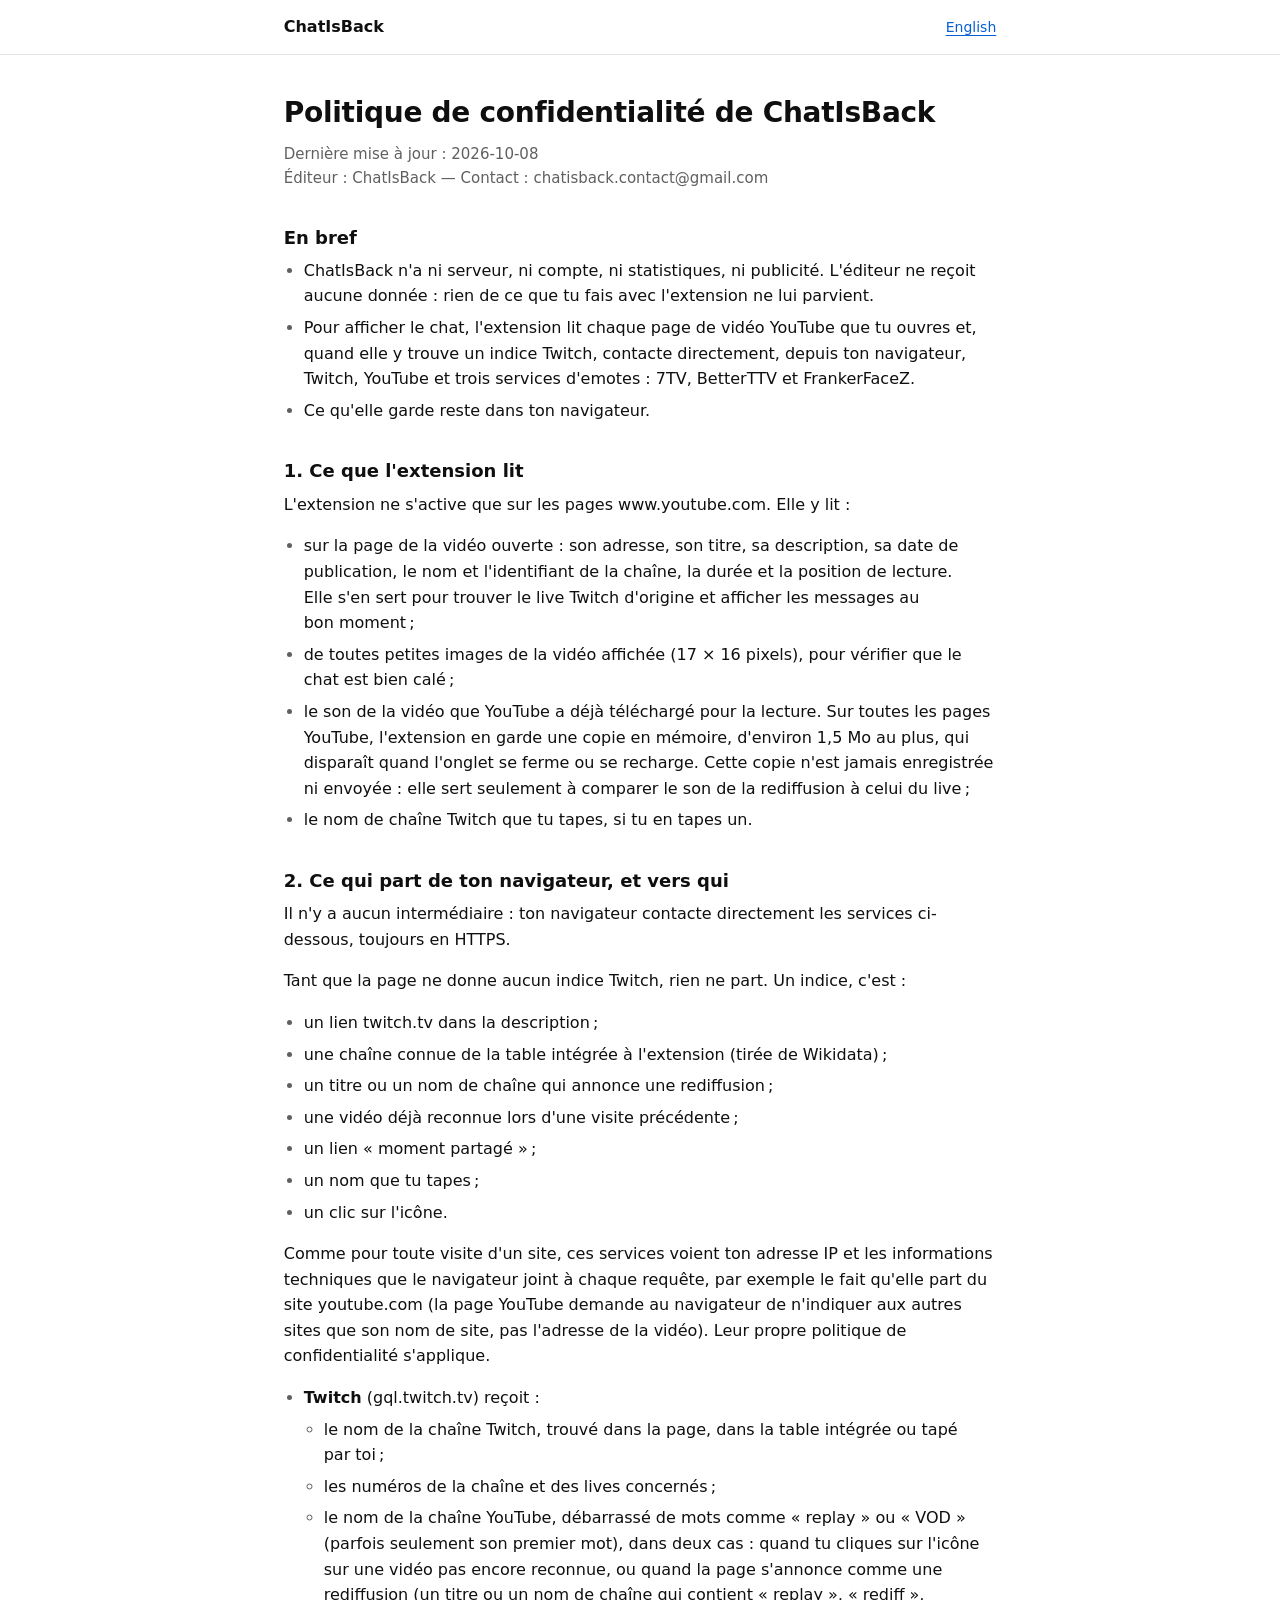
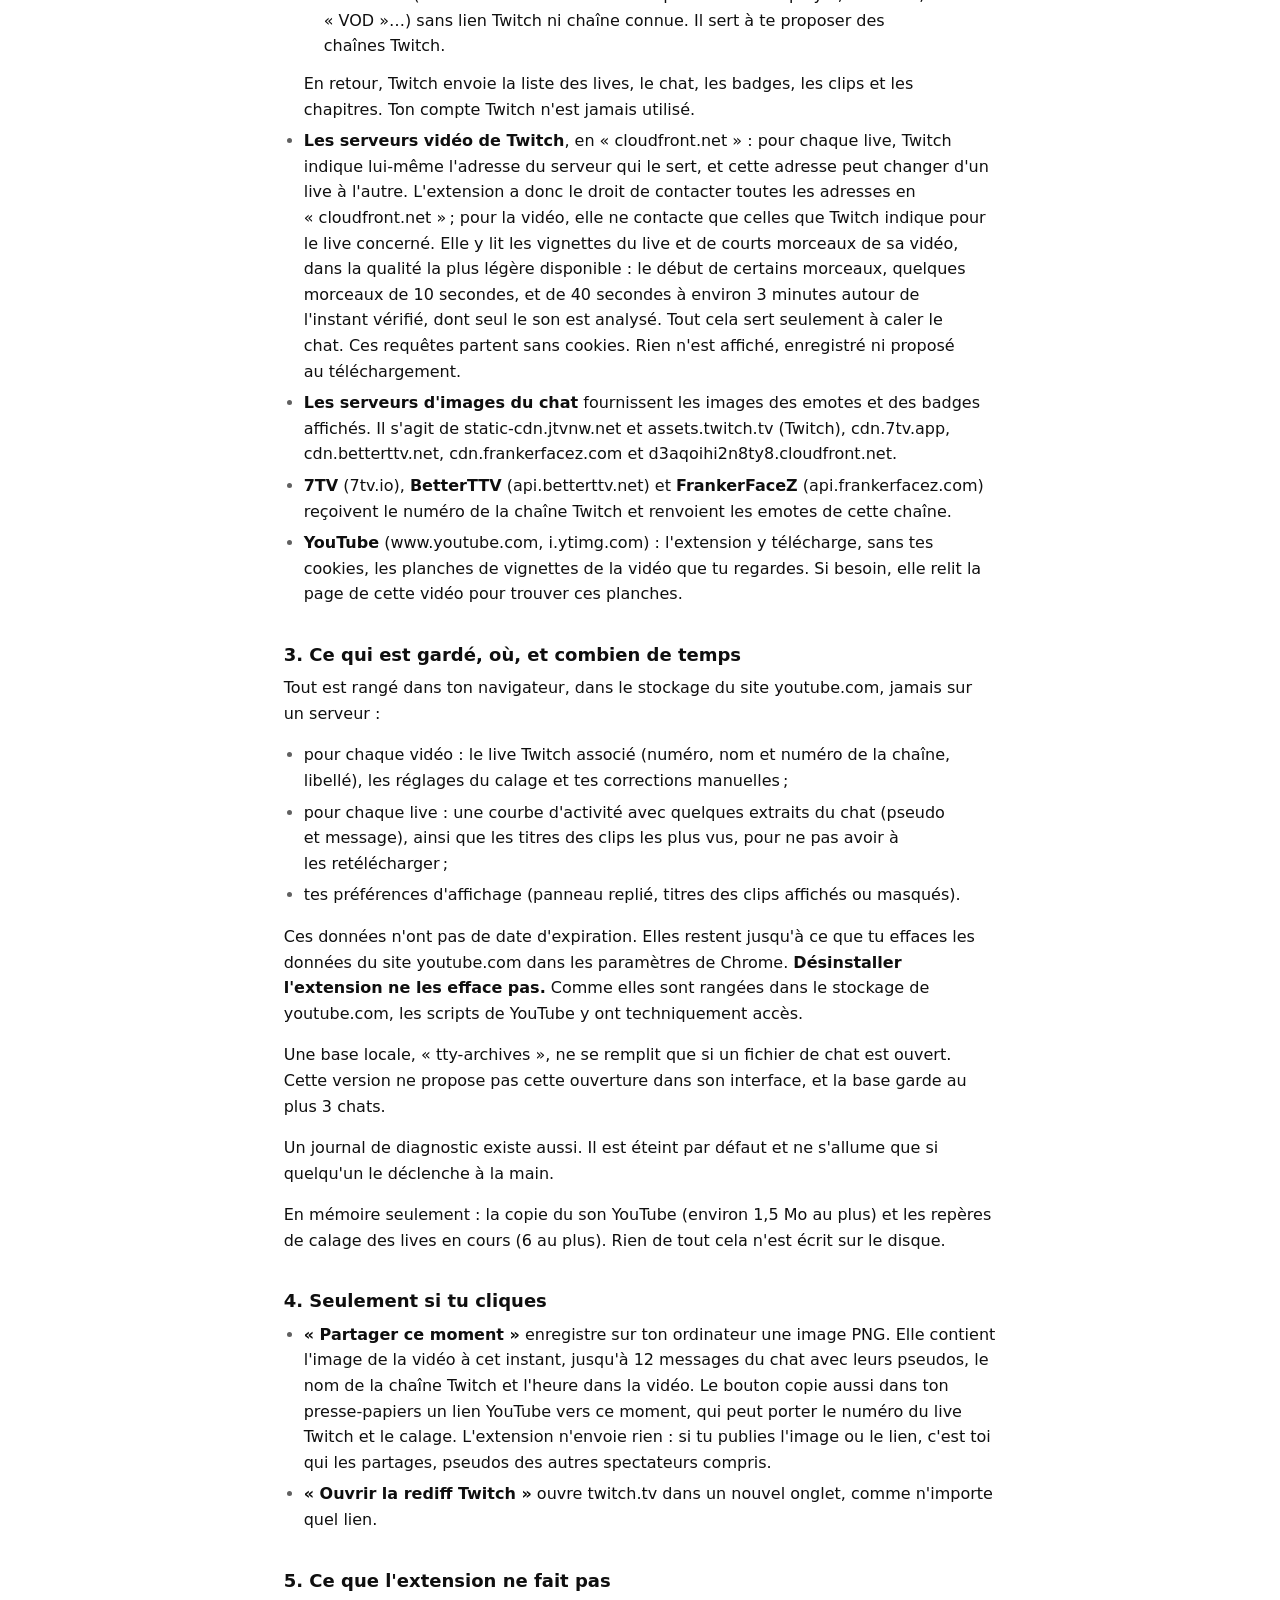
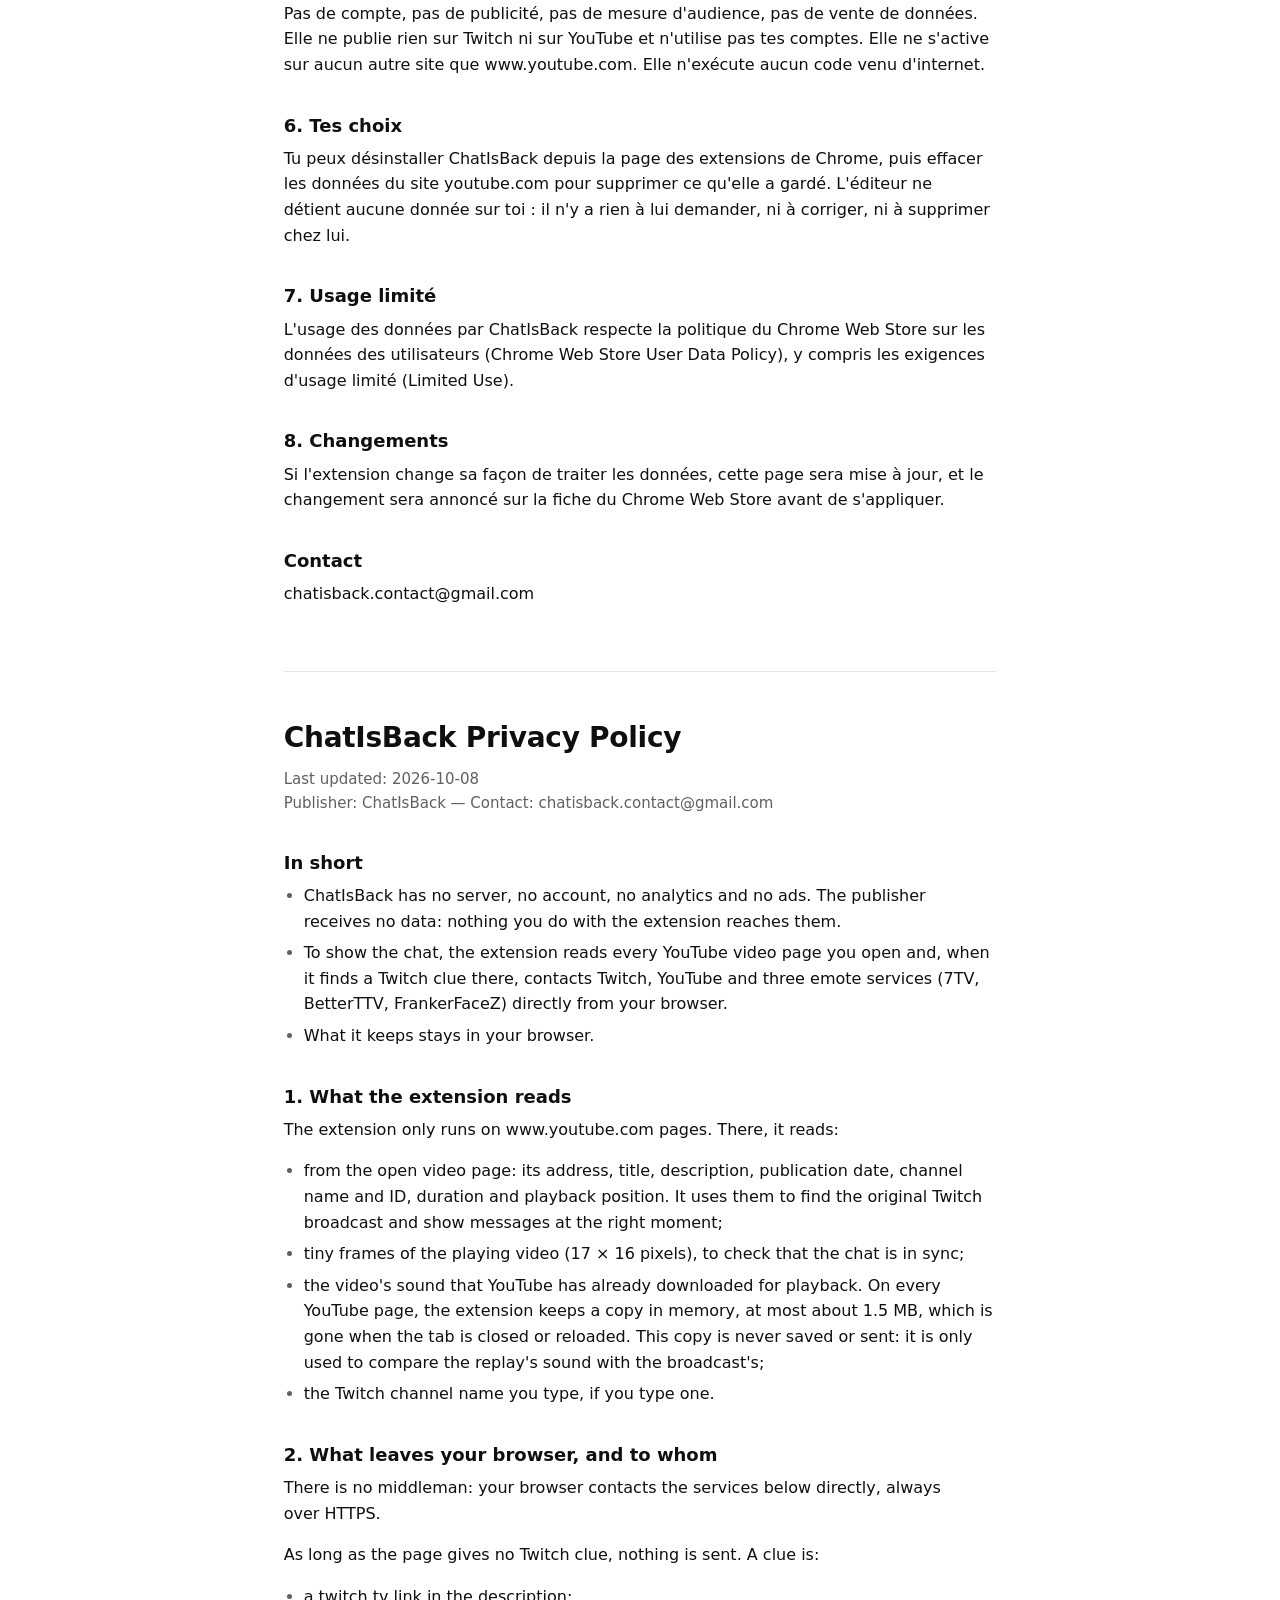
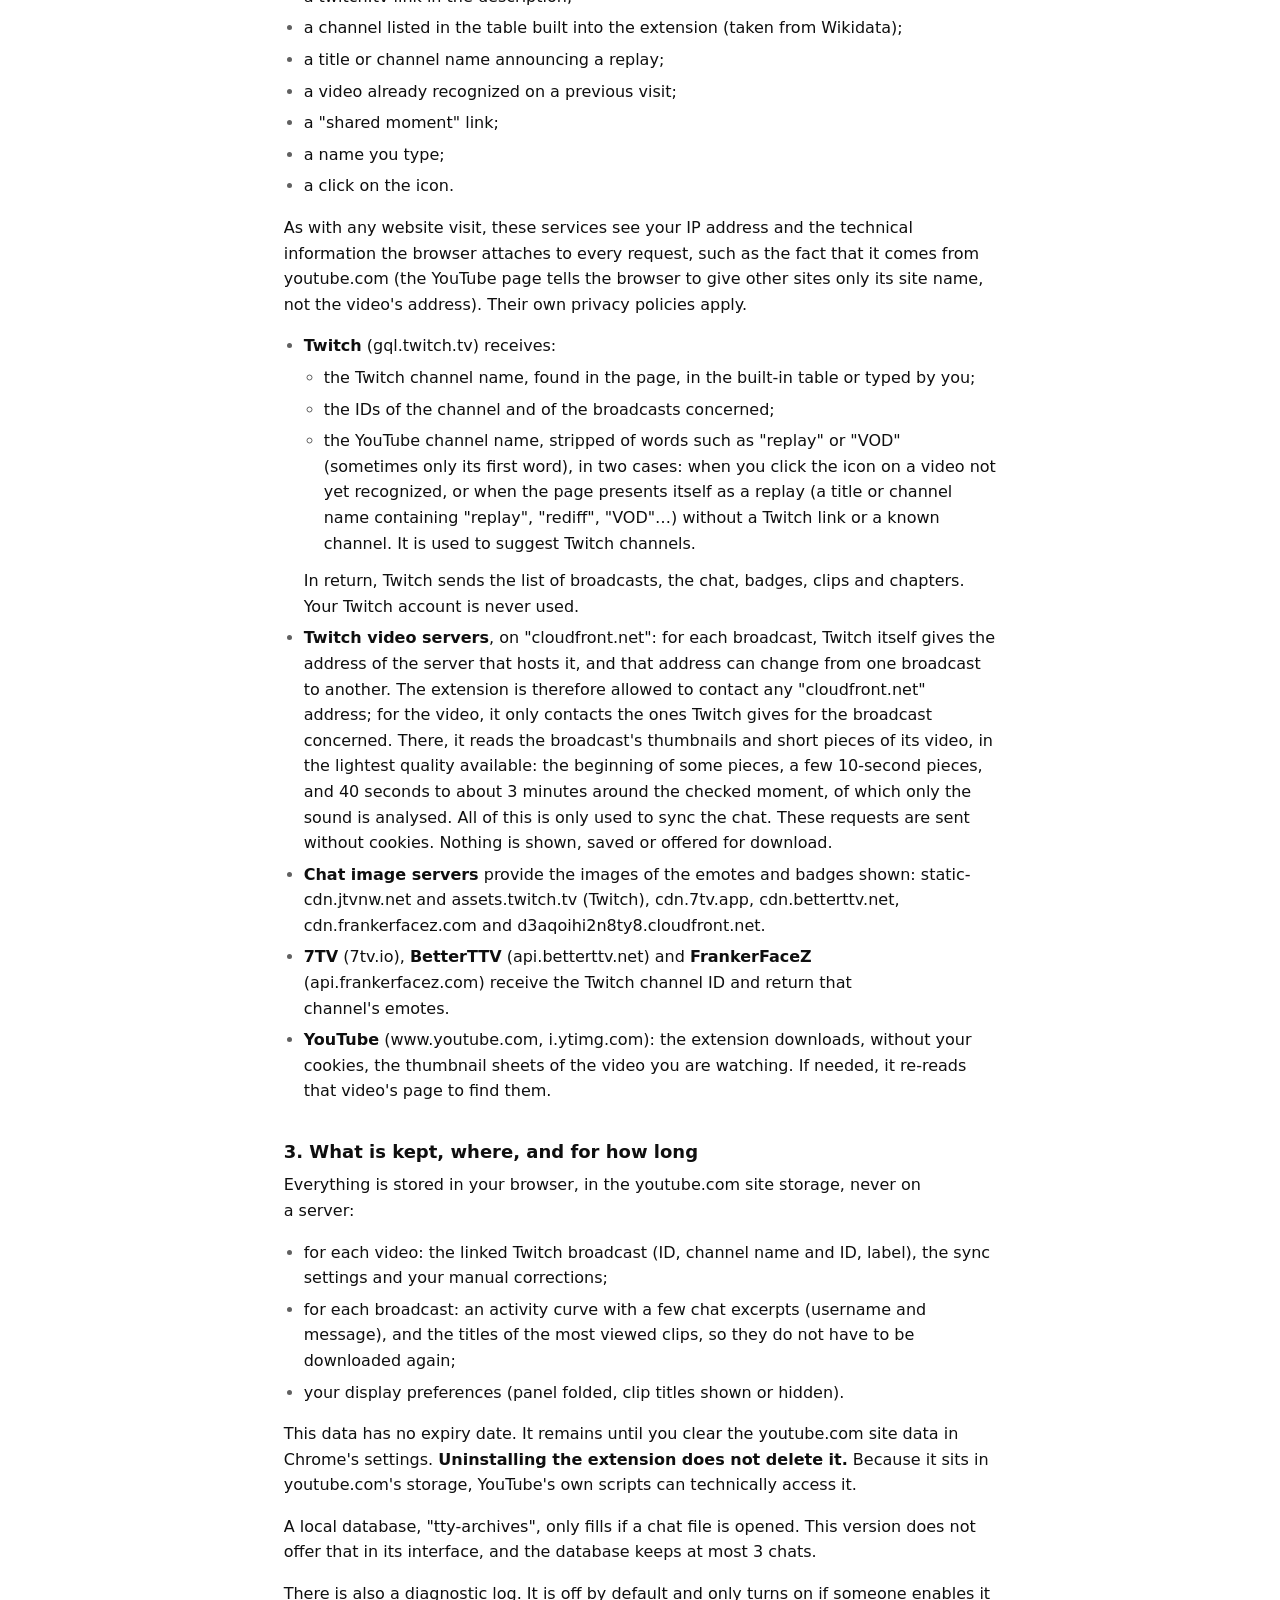
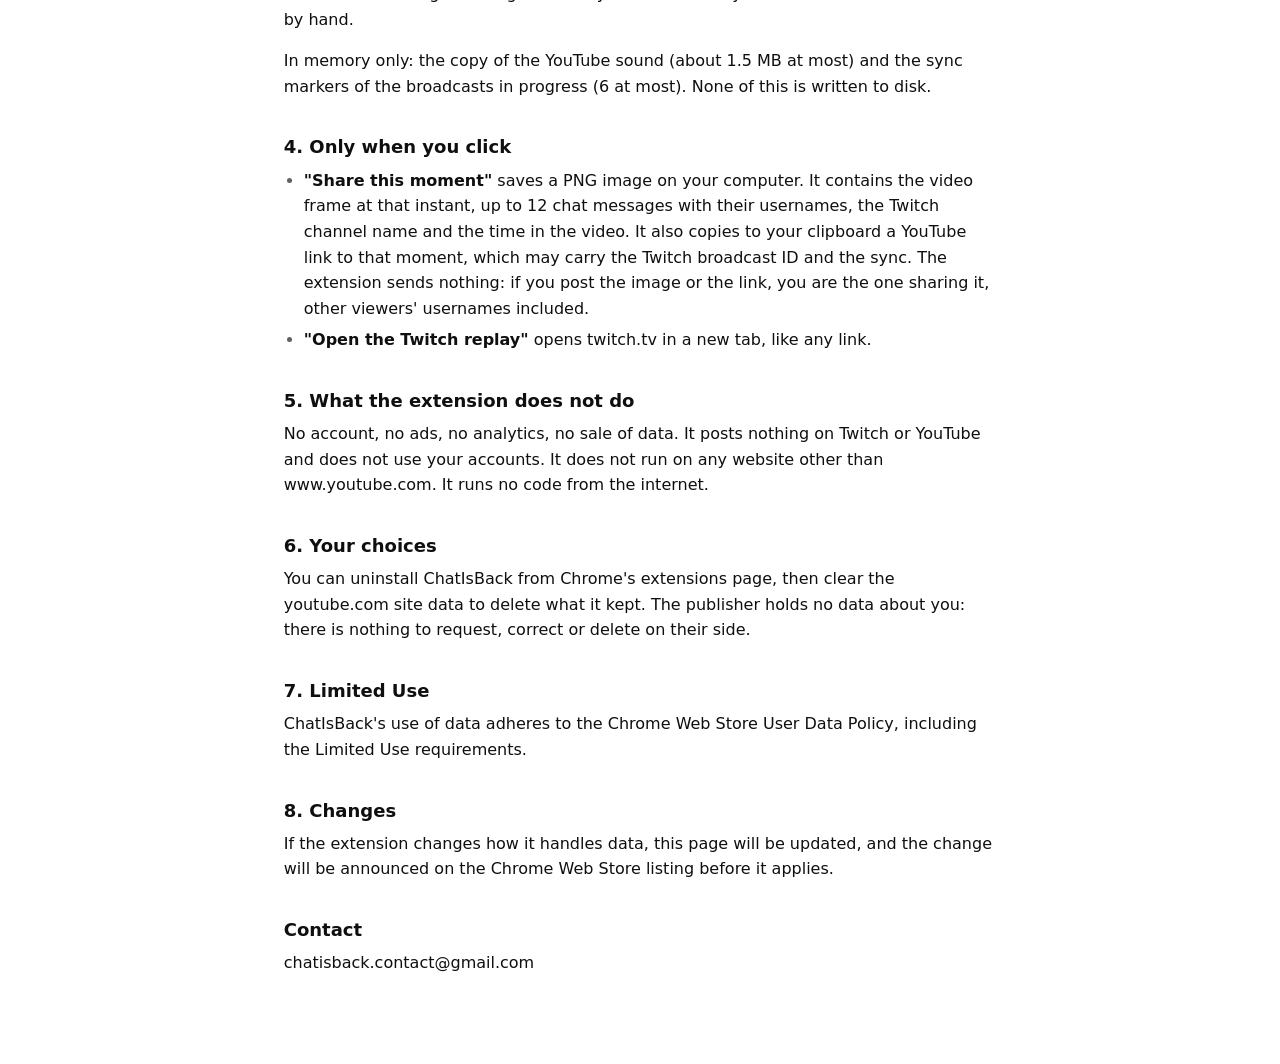
==== privacy/index.html @ b5ab5587 "Privacy policy / Politique de confidentialite — ChatIsBack" ====
<!doctype html>
<html lang="fr">
<head>
  <meta charset="utf-8">
  <meta name="viewport" content="width=device-width, initial-scale=1">
  <meta name="color-scheme" content="light dark">
  <!-- La page ne peut rien charger d'ailleurs : ni police, ni script, ni image, ni mesure d'audience. -->
  <meta http-equiv="Content-Security-Policy" content="default-src 'none'; style-src 'unsafe-inline'; base-uri 'none'; form-action 'none'">
  <title>Politique de confidentialité — ChatIsBack</title>
  <style>
    /* Style natif YouTube, polices du système. Contrastes WCAG mesurés (AA = 4,5:1 pour le texte). */
    :root {
      color-scheme: light dark;
      --fond: #ffffff;
      --texte: #0f0f0f;    /* 19,17:1 sur --fond */
      --second: #606060;   /*  6,29:1 */
      --lien: #065fd4;     /*  5,84:1 */
      --filet: #e5e5e5;    /* séparateur décoratif */
    }
    @media (prefers-color-scheme: dark) {
      :root {
        --fond: #0f0f0f;
        --texte: #f1f1f1;  /* 16,97:1 sur --fond */
        --second: #aaaaaa; /*  8,25:1 */
        --lien: #3ea6ff;   /*  7,40:1 */
        --filet: #3f3f3f;  /* séparateur décoratif */
      }
    }
    *, *::before, *::after { box-sizing: border-box; }
    html { -webkit-text-size-adjust: 100%; text-size-adjust: 100%; }
    body {
      margin: 0;
      background: var(--fond);
      color: var(--texte);
      font: 16px/1.6 system-ui, -apple-system, "Segoe UI", Roboto, sans-serif;
      overflow-wrap: break-word;
    }
    .colonne { max-width: calc(70ch + 32px); margin: 0 auto; padding-left: 16px; padding-right: 16px; }

    header { border-bottom: 1px solid var(--filet); }
    header .colonne {
      display: flex; align-items: baseline; justify-content: space-between; gap: 16px;
      padding-top: 14px; padding-bottom: 14px;
    }
    .nom { font-weight: 600; }
    header a { font-size: 0.875rem; }

    a { color: var(--lien); text-underline-offset: 0.18em; }
    a:focus-visible { outline: 2px solid var(--lien); outline-offset: 2px; border-radius: 2px; }

    main { padding-top: 40px; padding-bottom: 72px; }
    section { scroll-margin-top: 24px; }
    #en { margin-top: 64px; padding-top: 48px; border-top: 1px solid var(--filet); }

    h1 { font-size: 1.75rem; line-height: 1.25; font-weight: 700; letter-spacing: -0.01em; margin: 0 0 12px; text-wrap: balance; }
    h2 { font-size: 1.125rem; line-height: 1.35; font-weight: 600; margin: 36px 0 8px; text-wrap: balance; }
    p { margin: 0 0 16px; text-wrap: pretty; }
    .meta { color: var(--second); font-size: 0.9375rem; margin-bottom: 32px; }
    ul { margin: 0 0 16px; padding-left: 1.25rem; }
    li { margin: 6px 0; text-wrap: pretty; }
    li::marker { color: var(--second); }
    li > p { margin: 0; }
    li > ul { margin: 6px 0 0; }
    li > ul + p { margin-top: 12px; }
    strong { font-weight: 600; }
  </style>
</head>
<body>
  <header data-interface>
    <div class="colonne">
      <span class="nom">ChatIsBack</span>
      <a href="#en" hreflang="en" lang="en">English</a>
    </div>
  </header>

  <main class="colonne">
    <section id="fr" aria-labelledby="titre-fr">
      <h1 id="titre-fr">Politique de confidentialité de ChatIsBack</h1>
      <p class="meta">Dernière mise à jour&nbsp;: 2026-10-08<br>
         Éditeur&nbsp;: ChatIsBack&nbsp;— Contact&nbsp;: chatisback.contact@gmail.com</p>

      <h2>En bref</h2>
      <ul>
        <li>ChatIsBack n'a ni serveur, ni compte, ni statistiques, ni publicité. L'éditeur ne reçoit aucune donnée&nbsp;: rien de ce que tu fais avec l'extension ne lui parvient.</li>
        <li>Pour afficher le chat, l'extension lit chaque page de vidéo YouTube que tu ouvres et, quand elle y trouve un indice Twitch, contacte directement, depuis ton navigateur, Twitch, YouTube et trois services d'emotes&nbsp;: 7TV, BetterTTV et FrankerFaceZ.</li>
        <li>Ce qu'elle garde reste dans ton navigateur.</li>
      </ul>

      <h2>1.&nbsp;Ce que l'extension lit</h2>
      <p>L'extension ne s'active que sur les pages www.youtube.com. Elle y lit&nbsp;:</p>
      <ul>
        <li>sur la page de la vidéo ouverte&nbsp;: son adresse, son titre, sa description, sa date de publication, le nom et l'identifiant de la chaîne, la durée et la position de lecture. Elle s'en sert pour trouver le live Twitch d'origine et afficher les messages au bon moment&#8239;;</li>
        <li>de toutes petites images de la vidéo affichée (17&nbsp;×&nbsp;16&nbsp;pixels), pour vérifier que le chat est bien calé&#8239;;</li>
        <li>le son de la vidéo que YouTube a déjà téléchargé pour la lecture. Sur toutes les pages YouTube, l'extension en garde une copie en mémoire, d'environ 1,5&nbsp;Mo au plus, qui disparaît quand l'onglet se ferme ou se recharge. Cette copie n'est jamais enregistrée ni envoyée&nbsp;: elle sert seulement à comparer le son de la rediffusion à celui du live&#8239;;</li>
        <li>le nom de chaîne Twitch que tu tapes, si tu en tapes un.</li>
      </ul>

      <h2>2.&nbsp;Ce qui part de ton navigateur, et vers qui</h2>
      <p>Il n'y a aucun intermédiaire&nbsp;: ton navigateur contacte directement les services ci-dessous, toujours en HTTPS.</p>
      <p>Tant que la page ne donne aucun indice Twitch, rien ne part. Un indice, c'est&nbsp;:</p>
      <ul>
        <li>un lien twitch.tv dans la description&#8239;;</li>
        <li>une chaîne connue de la table intégrée à l'extension (tirée de Wikidata)&#8239;;</li>
        <li>un titre ou un nom de chaîne qui annonce une rediffusion&#8239;;</li>
        <li>une vidéo déjà reconnue lors d'une visite précédente&#8239;;</li>
        <li>un lien «&nbsp;moment partagé&nbsp;»&#8239;;</li>
        <li>un nom que tu tapes&#8239;;</li>
        <li>un clic sur l'icône.</li>
      </ul>
      <p>Comme pour toute visite d'un site, ces services voient ton adresse IP et les informations techniques que le navigateur joint à chaque requête, par exemple le fait qu'elle part du site youtube.com (la page YouTube demande au navigateur de n'indiquer aux autres sites que son nom de site, pas l'adresse de la vidéo). Leur propre politique de confidentialité s'applique.</p>
      <ul>
        <li>
          <p><strong>Twitch</strong> (gql.twitch.tv) reçoit&nbsp;:</p>
          <ul>
            <li>le nom de la chaîne Twitch, trouvé dans la page, dans la table intégrée ou tapé par toi&#8239;;</li>
            <li>les numéros de la chaîne et des lives concernés&#8239;;</li>
            <li>le nom de la chaîne YouTube, débarrassé de mots comme «&nbsp;replay&nbsp;» ou «&nbsp;VOD&nbsp;» (parfois seulement son premier mot), dans deux cas&nbsp;: quand tu cliques sur l'icône sur une vidéo pas encore reconnue, ou quand la page s'annonce comme une rediffusion (un titre ou un nom de chaîne qui contient «&nbsp;replay&nbsp;», «&nbsp;rediff&nbsp;», «&nbsp;VOD&nbsp;»…) sans lien Twitch ni chaîne connue. Il sert à te proposer des chaînes Twitch.</li>
          </ul>
          <p>En retour, Twitch envoie la liste des lives, le chat, les badges, les clips et les chapitres. Ton compte Twitch n'est jamais utilisé.</p>
        </li>
        <li><strong>Les serveurs vidéo de Twitch</strong>, en «&nbsp;cloudfront.net&nbsp;»&nbsp;: pour chaque live, Twitch indique lui-même l'adresse du serveur qui le sert, et cette adresse peut changer d'un live à l'autre. L'extension a donc le droit de contacter toutes les adresses en «&nbsp;cloudfront.net&nbsp;»&#8239;; pour la vidéo, elle ne contacte que celles que Twitch indique pour le live concerné. Elle y lit les vignettes du live et de courts morceaux de sa vidéo, dans la qualité la plus légère disponible&nbsp;: le début de certains morceaux, quelques morceaux de 10&nbsp;secondes, et de 40&nbsp;secondes à environ 3&nbsp;minutes autour de l'instant vérifié, dont seul le son est analysé. Tout cela sert seulement à caler le chat. Ces requêtes partent sans cookies. Rien n'est affiché, enregistré ni proposé au téléchargement.</li>
        <li><strong>Les serveurs d'images du chat</strong> fournissent les images des emotes et des badges affichés. Il s'agit de static-cdn.jtvnw.net et assets.twitch.tv (Twitch), cdn.7tv.app, cdn.betterttv.net, cdn.frankerfacez.com et d3aqoihi2n8ty8.cloudfront.net.</li>
        <li><strong>7TV</strong> (7tv.io), <strong>BetterTTV</strong> (api.betterttv.net) et <strong>FrankerFaceZ</strong> (api.frankerfacez.com) reçoivent le numéro de la chaîne Twitch et renvoient les emotes de cette chaîne.</li>
        <li><strong>YouTube</strong> (www.youtube.com, i.ytimg.com)&nbsp;: l'extension y télécharge, sans tes cookies, les planches de vignettes de la vidéo que tu regardes. Si besoin, elle relit la page de cette vidéo pour trouver ces planches.</li>
      </ul>

      <h2>3.&nbsp;Ce qui est gardé, où, et combien de temps</h2>
      <p>Tout est rangé dans ton navigateur, dans le stockage du site youtube.com, jamais sur un serveur&nbsp;:</p>
      <ul>
        <li>pour chaque vidéo&nbsp;: le live Twitch associé (numéro, nom et numéro de la chaîne, libellé), les réglages du calage et tes corrections manuelles&#8239;;</li>
        <li>pour chaque live&nbsp;: une courbe d'activité avec quelques extraits du chat (pseudo et message), ainsi que les titres des clips les plus vus, pour ne pas avoir à les retélécharger&#8239;;</li>
        <li>tes préférences d'affichage (panneau replié, titres des clips affichés ou masqués).</li>
      </ul>
      <p>Ces données n'ont pas de date d'expiration. Elles restent jusqu'à ce que tu effaces les données du site youtube.com dans les paramètres de Chrome. <strong>Désinstaller l'extension ne les efface pas.</strong> Comme elles sont rangées dans le stockage de youtube.com, les scripts de YouTube y ont techniquement accès.</p>
      <p>Une base locale, «&nbsp;tty-archives&nbsp;», ne se remplit que si un fichier de chat est ouvert. Cette version ne propose pas cette ouverture dans son interface, et la base garde au plus 3&nbsp;chats.</p>
      <p>Un journal de diagnostic existe aussi. Il est éteint par défaut et ne s'allume que si quelqu'un le déclenche à la main.</p>
      <p>En mémoire seulement&nbsp;: la copie du son YouTube (environ 1,5&nbsp;Mo au plus) et les repères de calage des lives en cours (6&nbsp;au plus). Rien de tout cela n'est écrit sur le disque.</p>

      <h2>4.&nbsp;Seulement si tu cliques</h2>
      <ul>
        <li><strong>«&nbsp;Partager ce moment&nbsp;»</strong> enregistre sur ton ordinateur une image PNG. Elle contient l'image de la vidéo à cet instant, jusqu'à 12&nbsp;messages du chat avec leurs pseudos, le nom de la chaîne Twitch et l'heure dans la vidéo. Le bouton copie aussi dans ton presse-papiers un lien YouTube vers ce moment, qui peut porter le numéro du live Twitch et le calage. L'extension n'envoie rien&nbsp;: si tu publies l'image ou le lien, c'est toi qui les partages, pseudos des autres spectateurs compris.</li>
        <li><strong>«&nbsp;Ouvrir la rediff Twitch&nbsp;»</strong> ouvre twitch.tv dans un nouvel onglet, comme n'importe quel lien.</li>
      </ul>

      <h2>5.&nbsp;Ce que l'extension ne fait pas</h2>
      <p>Pas de compte, pas de publicité, pas de mesure d'audience, pas de vente de données. Elle ne publie rien sur Twitch ni sur YouTube et n'utilise pas tes comptes. Elle ne s'active sur aucun autre site que www.youtube.com. Elle n'exécute aucun code venu d'internet.</p>

      <h2>6.&nbsp;Tes choix</h2>
      <p>Tu peux désinstaller ChatIsBack depuis la page des extensions de Chrome, puis effacer les données du site youtube.com pour supprimer ce qu'elle a gardé. L'éditeur ne détient aucune donnée sur toi&nbsp;: il n'y a rien à lui demander, ni à corriger, ni à supprimer chez lui.</p>

      <h2>7.&nbsp;Usage limité</h2>
      <p>L'usage des données par ChatIsBack respecte la politique du Chrome Web Store sur les données des utilisateurs (Chrome Web Store User Data Policy), y compris les exigences d'usage limité (Limited Use).</p>

      <h2>8.&nbsp;Changements</h2>
      <p>Si l'extension change sa façon de traiter les données, cette page sera mise à jour, et le changement sera annoncé sur la fiche du Chrome Web Store avant de s'appliquer.</p>

      <h2>Contact</h2>
      <p>chatisback.contact@gmail.com</p>
    </section>

    <section id="en" lang="en" aria-labelledby="titre-en">
      <h1 id="titre-en">ChatIsBack Privacy Policy</h1>
      <p class="meta">Last updated: 2026-10-08<br>
         Publisher: ChatIsBack&nbsp;— Contact: chatisback.contact@gmail.com</p>

      <h2>In short</h2>
      <ul>
        <li>ChatIsBack has no server, no account, no analytics and no ads. The publisher receives no data: nothing you do with the extension reaches them.</li>
        <li>To show the chat, the extension reads every YouTube video page you open and, when it finds a Twitch clue there, contacts Twitch, YouTube and three emote services (7TV, BetterTTV, FrankerFaceZ) directly from your browser.</li>
        <li>What it keeps stays in your browser.</li>
      </ul>

      <h2>1.&nbsp;What the extension reads</h2>
      <p>The extension only runs on www.youtube.com pages. There, it reads:</p>
      <ul>
        <li>from the open video page: its address, title, description, publication date, channel name and ID, duration and playback position. It uses them to find the original Twitch broadcast and show messages at the right moment;</li>
        <li>tiny frames of the playing video (17&nbsp;×&nbsp;16&nbsp;pixels), to check that the chat is in sync;</li>
        <li>the video's sound that YouTube has already downloaded for playback. On every YouTube page, the extension keeps a copy in memory, at most about 1.5&nbsp;MB, which is gone when the tab is closed or reloaded. This copy is never saved or sent: it is only used to compare the replay's sound with the broadcast's;</li>
        <li>the Twitch channel name you type, if you type one.</li>
      </ul>

      <h2>2.&nbsp;What leaves your browser, and to whom</h2>
      <p>There is no middleman: your browser contacts the services below directly, always over HTTPS.</p>
      <p>As long as the page gives no Twitch clue, nothing is sent. A clue is:</p>
      <ul>
        <li>a twitch.tv link in the description;</li>
        <li>a channel listed in the table built into the extension (taken from Wikidata);</li>
        <li>a title or channel name announcing a replay;</li>
        <li>a video already recognized on a previous visit;</li>
        <li>a "shared moment" link;</li>
        <li>a name you type;</li>
        <li>a click on the icon.</li>
      </ul>
      <p>As with any website visit, these services see your IP address and the technical information the browser attaches to every request, such as the fact that it comes from youtube.com (the YouTube page tells the browser to give other sites only its site name, not the video's address). Their own privacy policies apply.</p>
      <ul>
        <li>
          <p><strong>Twitch</strong> (gql.twitch.tv) receives:</p>
          <ul>
            <li>the Twitch channel name, found in the page, in the built-in table or typed by you;</li>
            <li>the IDs of the channel and of the broadcasts concerned;</li>
            <li>the YouTube channel name, stripped of words such as "replay" or "VOD" (sometimes only its first word), in two cases: when you click the icon on a video not yet recognized, or when the page presents itself as a replay (a title or channel name containing "replay", "rediff", "VOD"…) without a Twitch link or a known channel. It is used to suggest Twitch channels.</li>
          </ul>
          <p>In return, Twitch sends the list of broadcasts, the chat, badges, clips and chapters. Your Twitch account is never used.</p>
        </li>
        <li><strong>Twitch video servers</strong>, on "cloudfront.net": for each broadcast, Twitch itself gives the address of the server that hosts it, and that address can change from one broadcast to another. The extension is therefore allowed to contact any "cloudfront.net" address; for the video, it only contacts the ones Twitch gives for the broadcast concerned. There, it reads the broadcast's thumbnails and short pieces of its video, in the lightest quality available: the beginning of some pieces, a few 10-second pieces, and 40&nbsp;seconds to about 3&nbsp;minutes around the checked moment, of which only the sound is analysed. All of this is only used to sync the chat. These requests are sent without cookies. Nothing is shown, saved or offered for download.</li>
        <li><strong>Chat image servers</strong> provide the images of the emotes and badges shown: static-cdn.jtvnw.net and assets.twitch.tv (Twitch), cdn.7tv.app, cdn.betterttv.net, cdn.frankerfacez.com and d3aqoihi2n8ty8.cloudfront.net.</li>
        <li><strong>7TV</strong> (7tv.io), <strong>BetterTTV</strong> (api.betterttv.net) and <strong>FrankerFaceZ</strong> (api.frankerfacez.com) receive the Twitch channel ID and return that channel's emotes.</li>
        <li><strong>YouTube</strong> (www.youtube.com, i.ytimg.com): the extension downloads, without your cookies, the thumbnail sheets of the video you are watching. If needed, it re-reads that video's page to find them.</li>
      </ul>

      <h2>3.&nbsp;What is kept, where, and for how long</h2>
      <p>Everything is stored in your browser, in the youtube.com site storage, never on a server:</p>
      <ul>
        <li>for each video: the linked Twitch broadcast (ID, channel name and ID, label), the sync settings and your manual corrections;</li>
        <li>for each broadcast: an activity curve with a few chat excerpts (username and message), and the titles of the most viewed clips, so they do not have to be downloaded again;</li>
        <li>your display preferences (panel folded, clip titles shown or hidden).</li>
      </ul>
      <p>This data has no expiry date. It remains until you clear the youtube.com site data in Chrome's settings. <strong>Uninstalling the extension does not delete it.</strong> Because it sits in youtube.com's storage, YouTube's own scripts can technically access it.</p>
      <p>A local database, "tty-archives", only fills if a chat file is opened. This version does not offer that in its interface, and the database keeps at most 3&nbsp;chats.</p>
      <p>There is also a diagnostic log. It is off by default and only turns on if someone enables it by hand.</p>
      <p>In memory only: the copy of the YouTube sound (about 1.5&nbsp;MB at most) and the sync markers of the broadcasts in progress (6&nbsp;at most). None of this is written to disk.</p>

      <h2>4.&nbsp;Only when you click</h2>
      <ul>
        <li><strong>"Share this moment"</strong> saves a PNG image on your computer. It contains the video frame at that instant, up to 12&nbsp;chat messages with their usernames, the Twitch channel name and the time in the video. It also copies to your clipboard a YouTube link to that moment, which may carry the Twitch broadcast ID and the sync. The extension sends nothing: if you post the image or the link, you are the one sharing it, other viewers' usernames included.</li>
        <li><strong>"Open the Twitch replay"</strong> opens twitch.tv in a new tab, like any link.</li>
      </ul>

      <h2>5.&nbsp;What the extension does not do</h2>
      <p>No account, no ads, no analytics, no sale of data. It posts nothing on Twitch or YouTube and does not use your accounts. It does not run on any website other than www.youtube.com. It runs no code from the internet.</p>

      <h2>6.&nbsp;Your choices</h2>
      <p>You can uninstall ChatIsBack from Chrome's extensions page, then clear the youtube.com site data to delete what it kept. The publisher holds no data about you: there is nothing to request, correct or delete on their side.</p>

      <h2>7.&nbsp;Limited Use</h2>
      <p>ChatIsBack's use of data adheres to the Chrome Web Store User Data Policy, including the Limited Use requirements.</p>

      <h2>8.&nbsp;Changes</h2>
      <p>If the extension changes how it handles data, this page will be updated, and the change will be announced on the Chrome Web Store listing before it applies.</p>

      <h2>Contact</h2>
      <p>chatisback.contact@gmail.com</p>
    </section>
  </main>
</body>
</html>
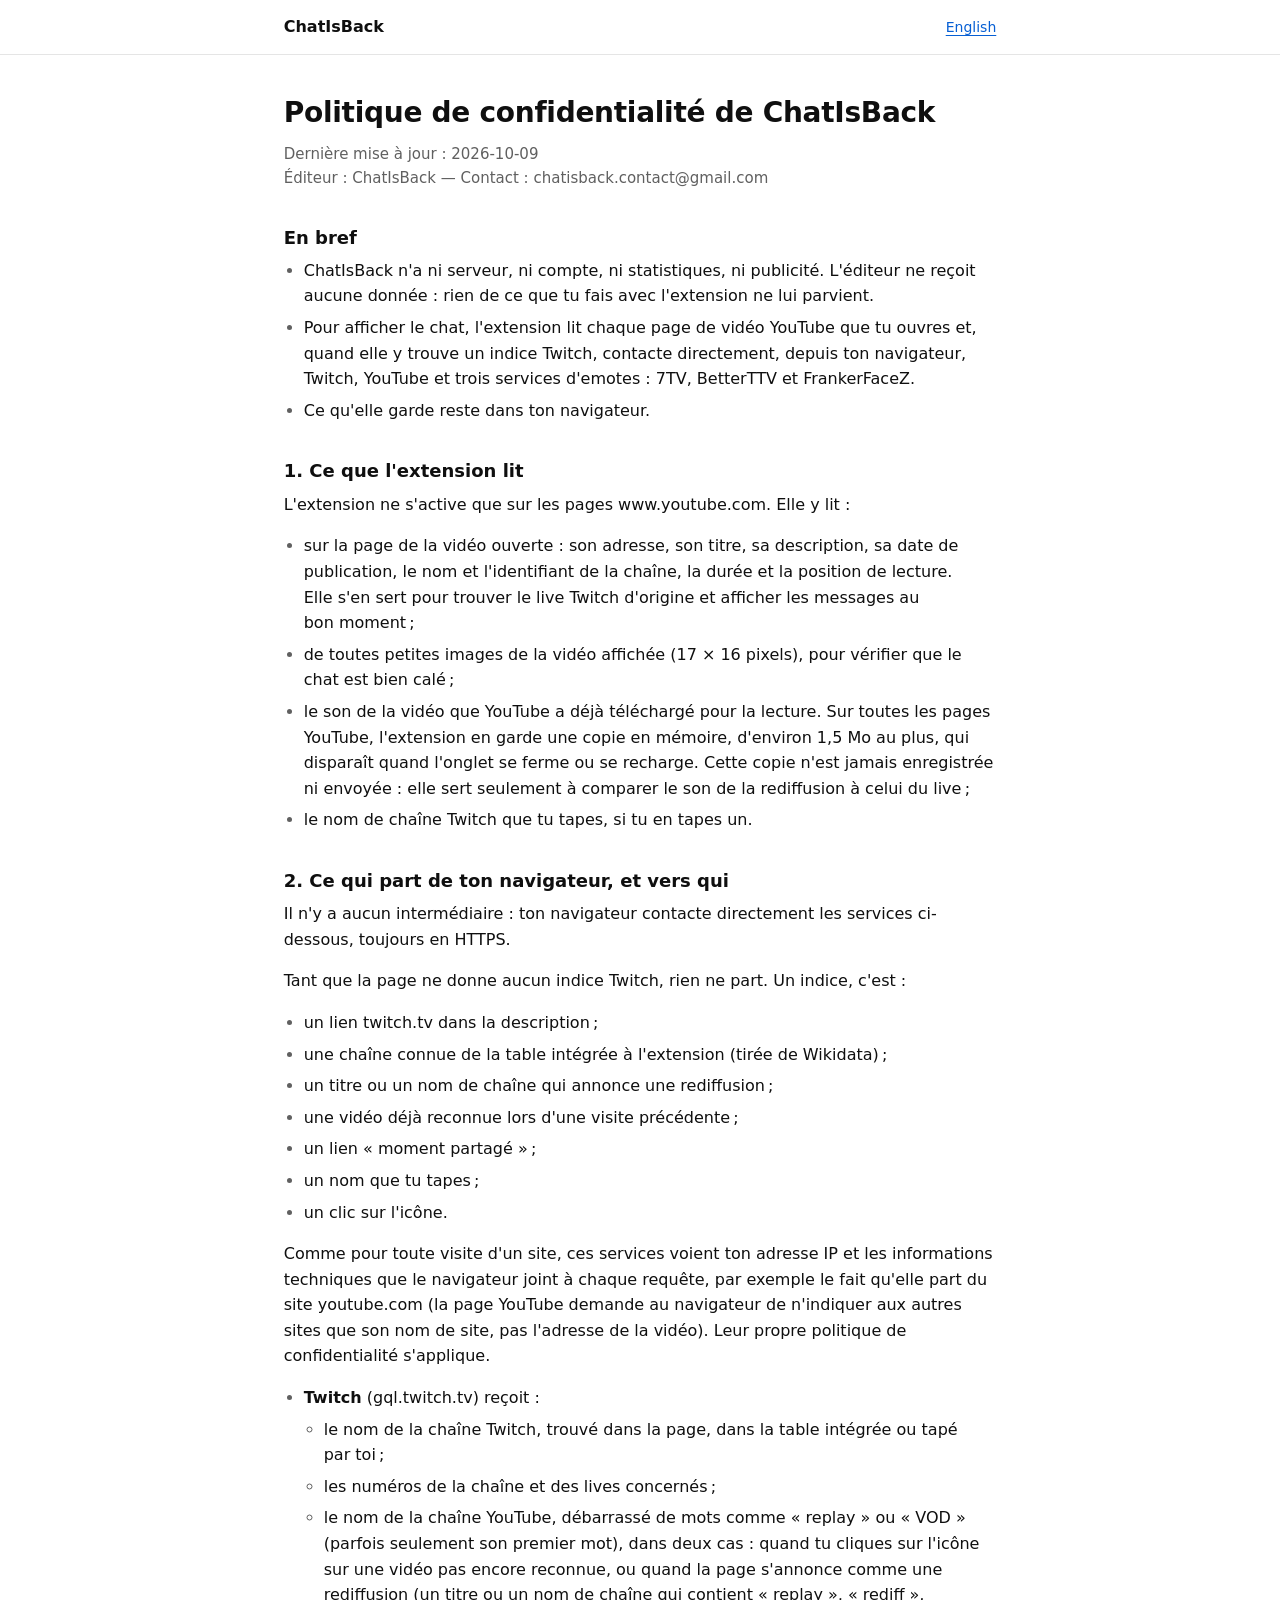
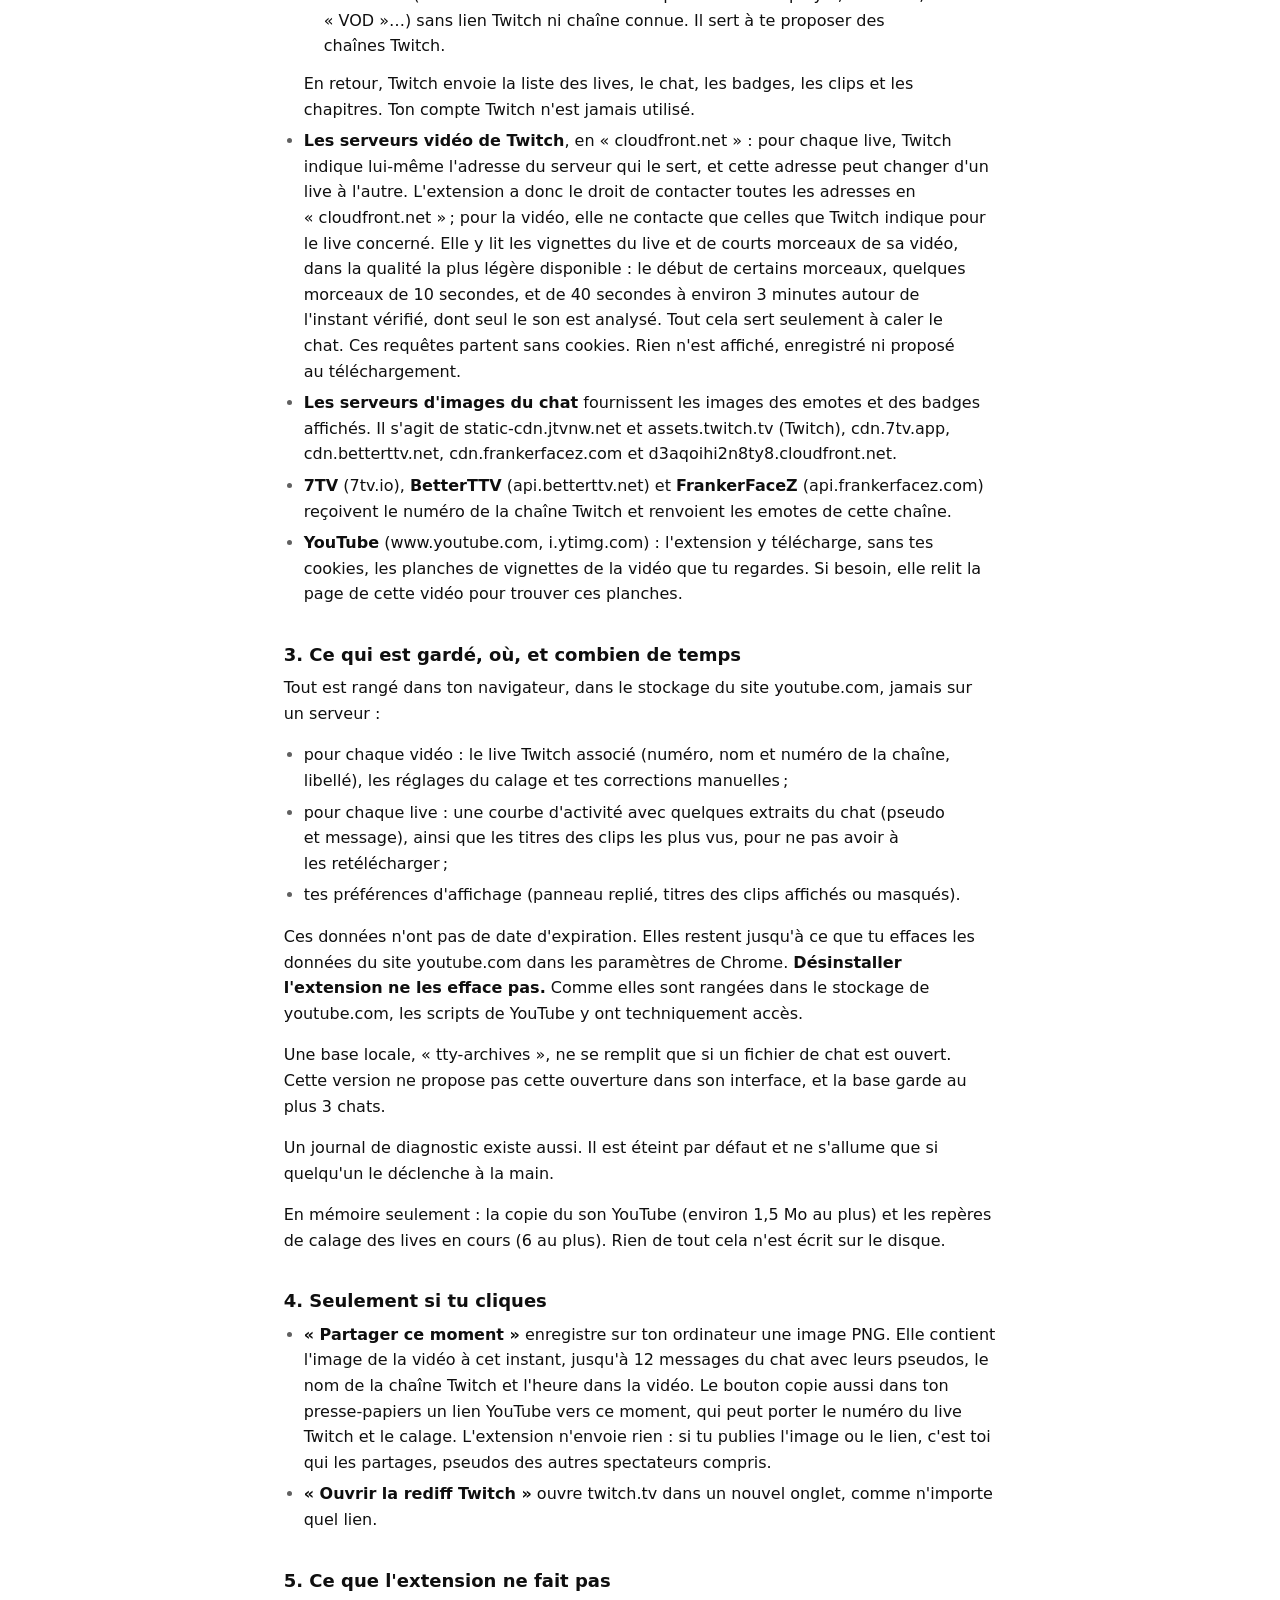
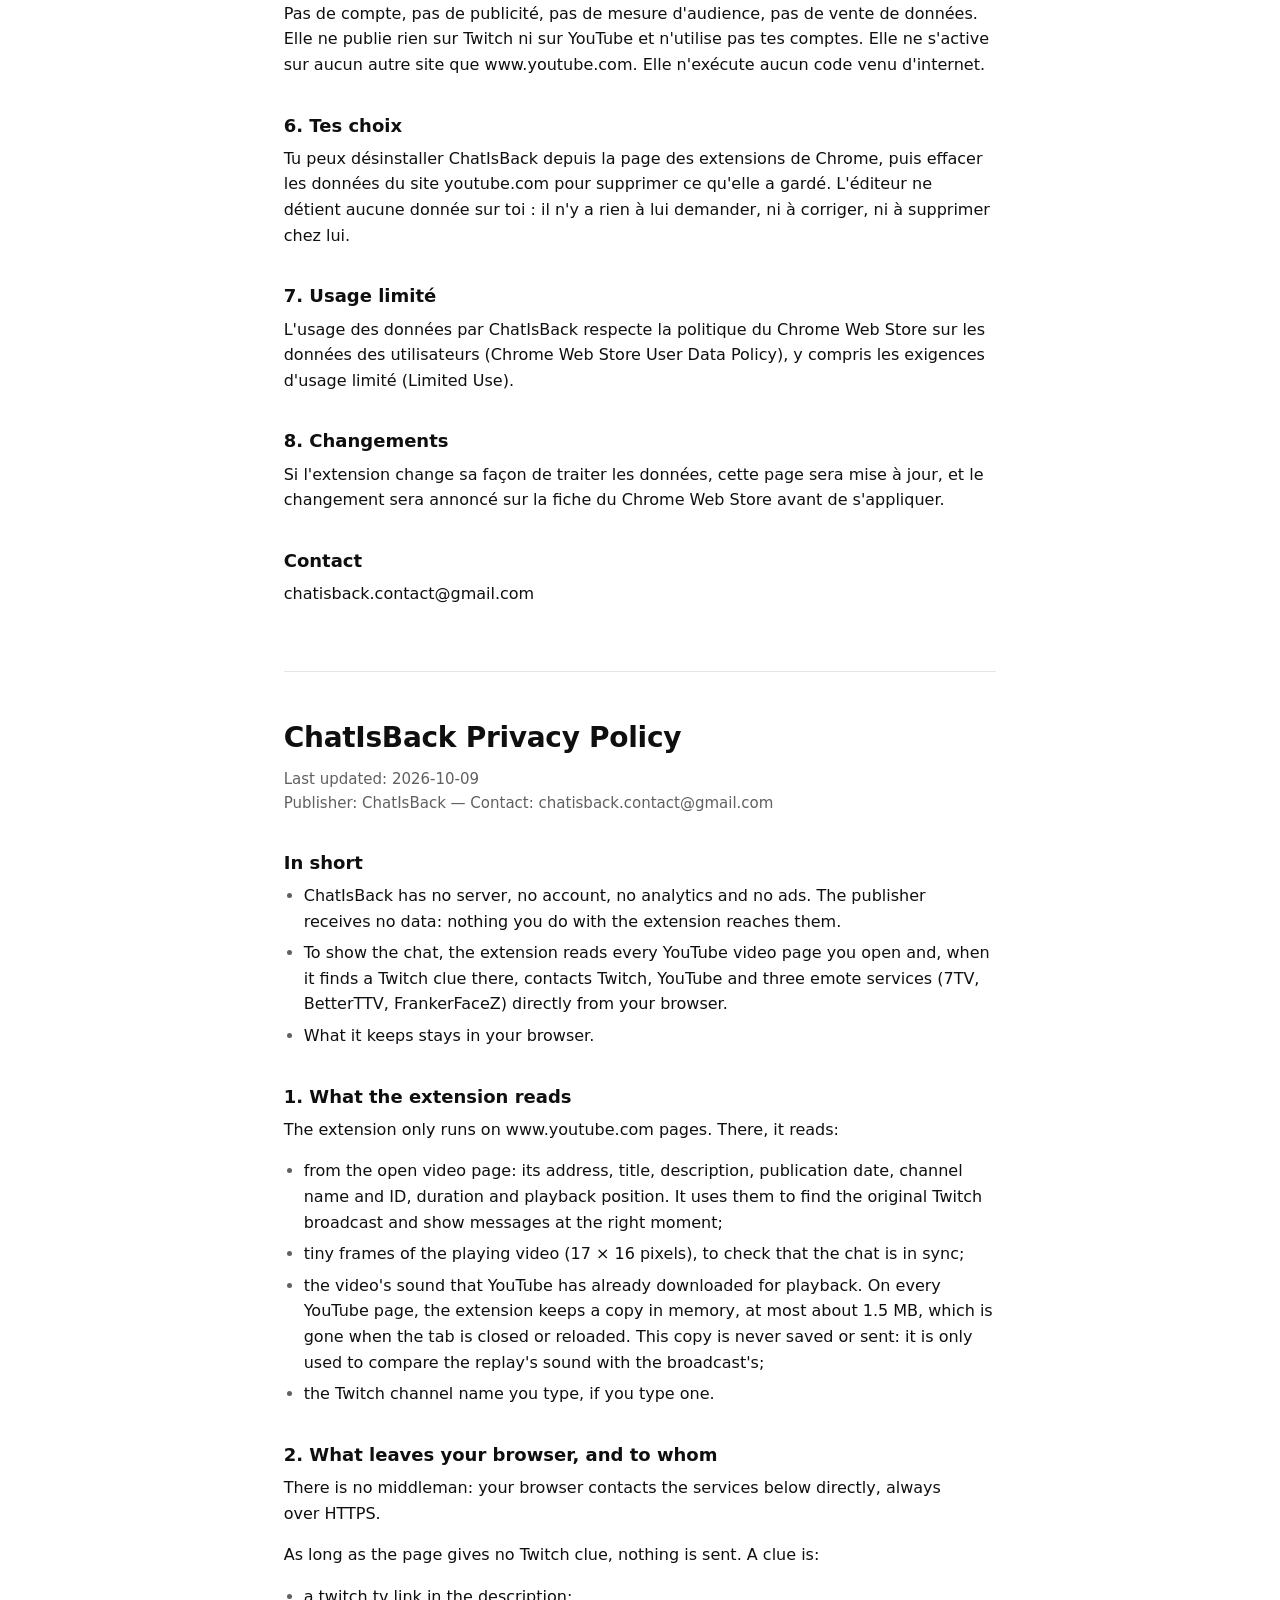
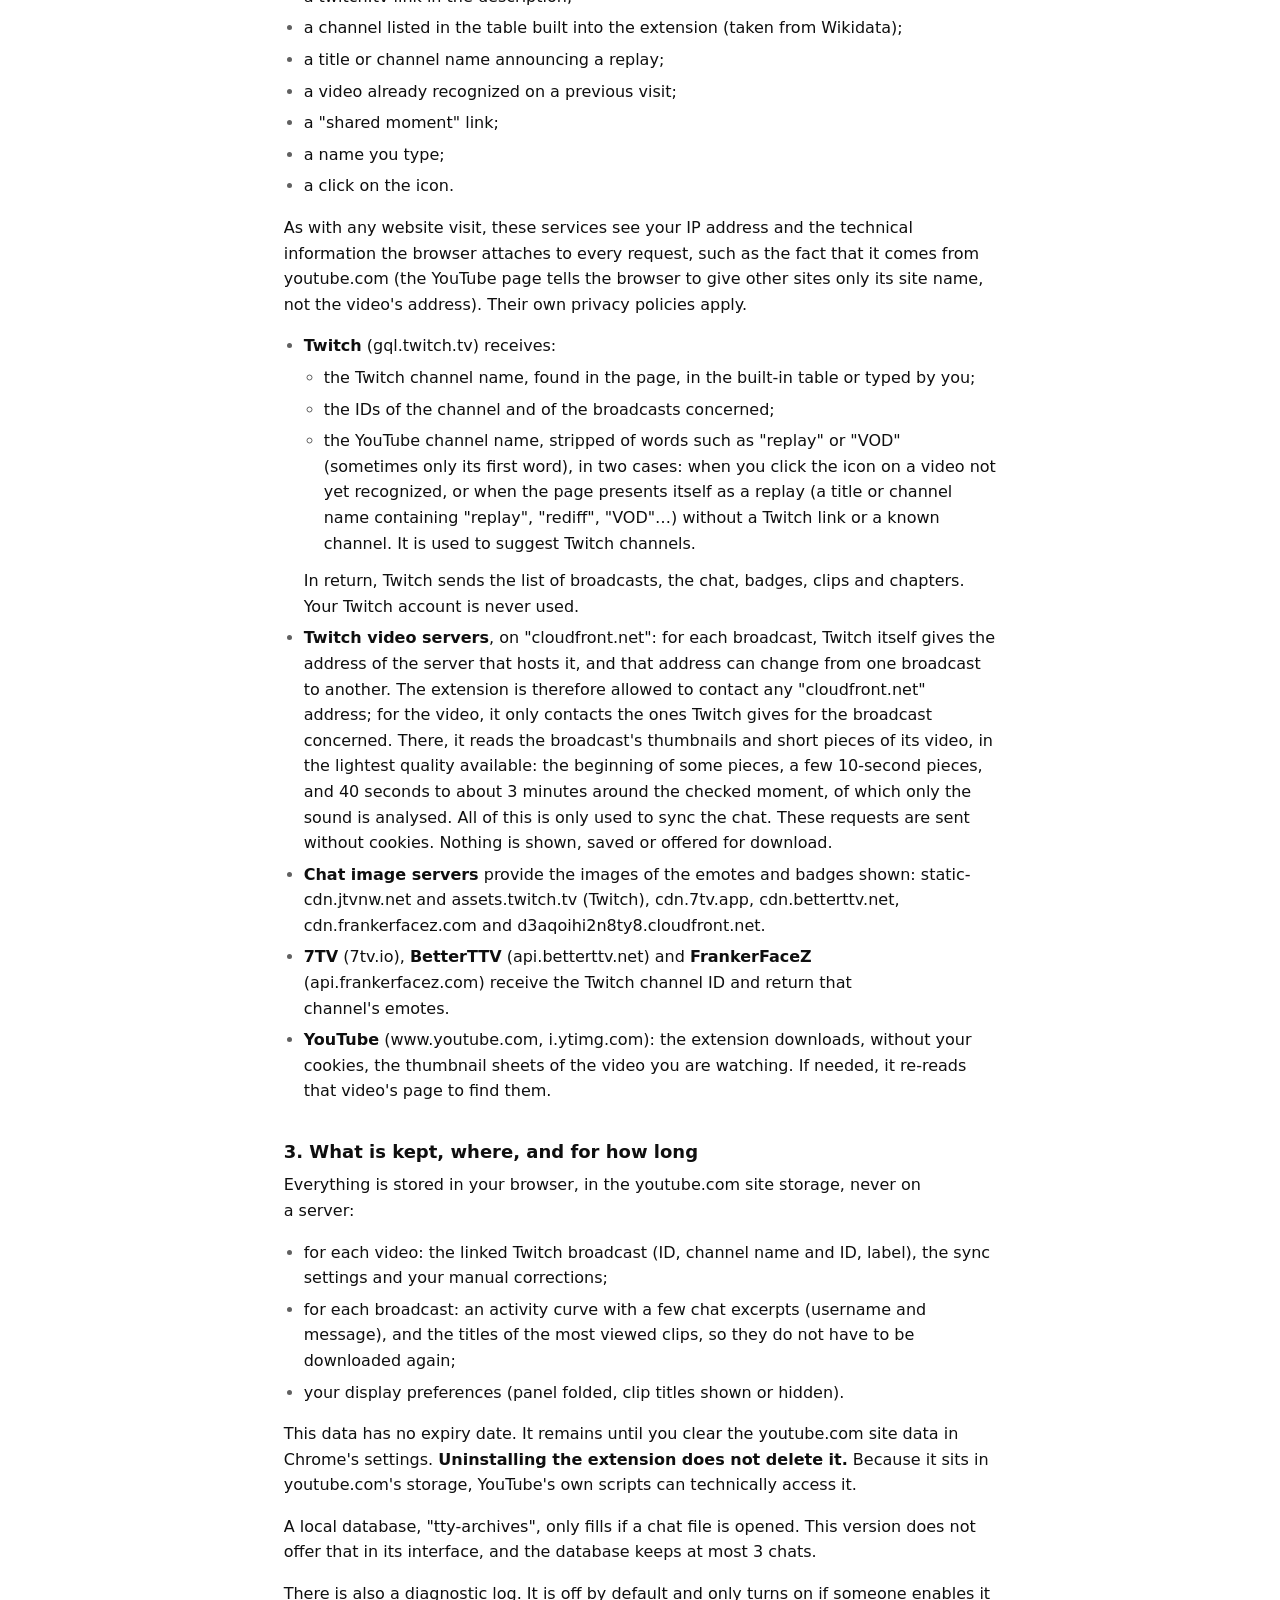
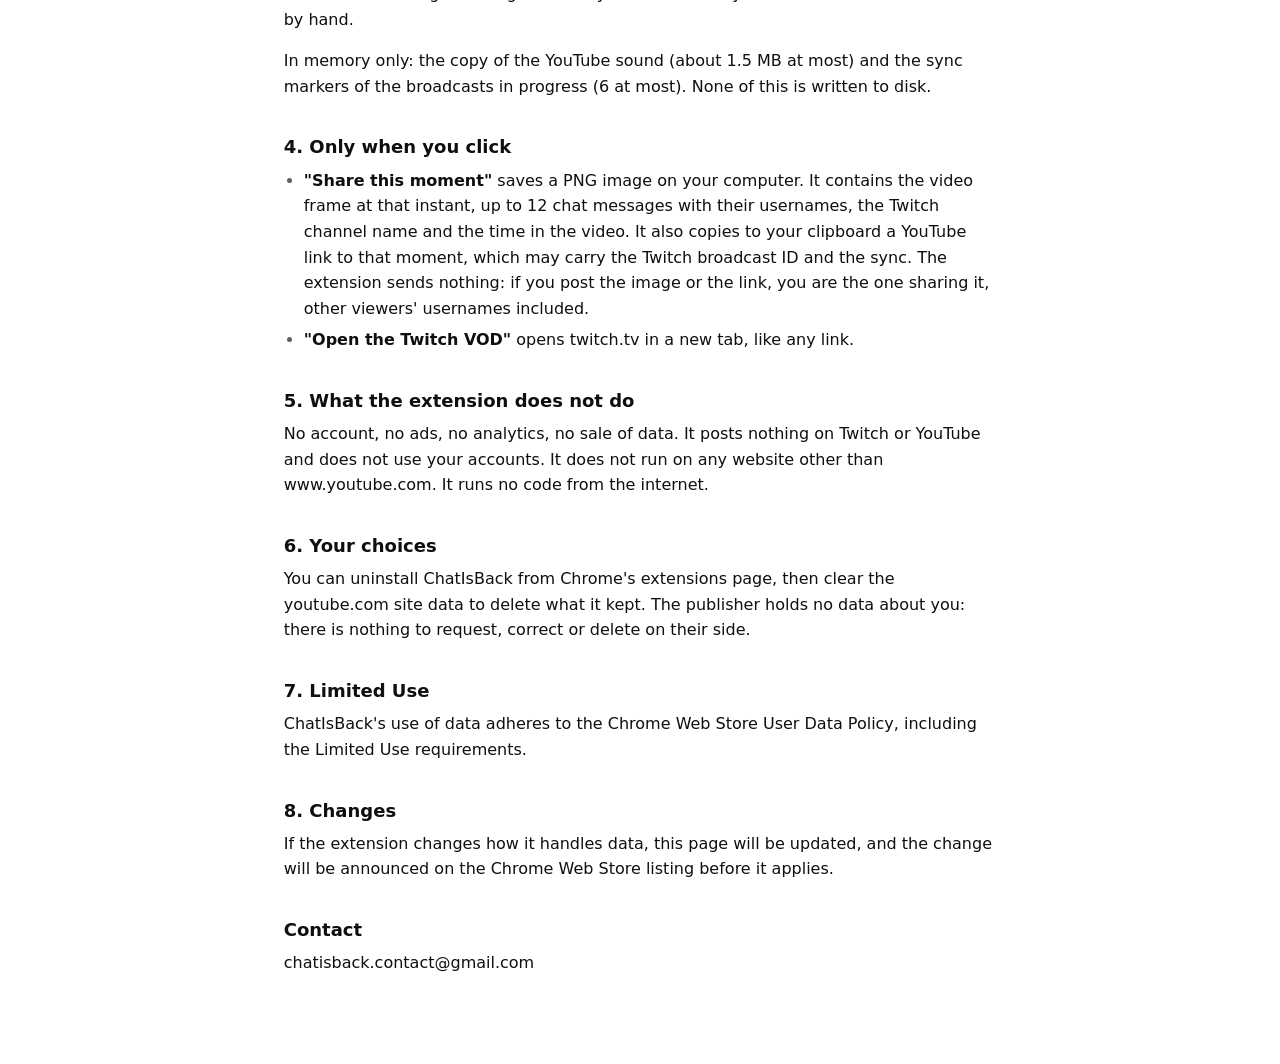
==== commit 5a41cc4f: "Privacy policy: English button label matches the 0.5.1 interface ("Open the Twitch VOD")" ====
--- a/privacy/index.html
+++ b/privacy/index.html
@@ -76,7 +76,7 @@
   <main class="colonne">
     <section id="fr" aria-labelledby="titre-fr">
       <h1 id="titre-fr">Politique de confidentialité de ChatIsBack</h1>
-      <p class="meta">Dernière mise à jour&nbsp;: 2026-10-08<br>
+      <p class="meta">Dernière mise à jour&nbsp;: 2026-10-09<br>
          Éditeur&nbsp;: ChatIsBack&nbsp;— Contact&nbsp;: chatisback.contact@gmail.com</p>
 
       <h2>En bref</h2>
@@ -160,7 +160,7 @@
 
     <section id="en" lang="en" aria-labelledby="titre-en">
       <h1 id="titre-en">ChatIsBack Privacy Policy</h1>
-      <p class="meta">Last updated: 2026-10-08<br>
+      <p class="meta">Last updated: 2026-10-09<br>
          Publisher: ChatIsBack&nbsp;— Contact: chatisback.contact@gmail.com</p>
 
       <h2>In short</h2>
@@ -223,7 +223,7 @@
       <h2>4.&nbsp;Only when you click</h2>
       <ul>
         <li><strong>"Share this moment"</strong> saves a PNG image on your computer. It contains the video frame at that instant, up to 12&nbsp;chat messages with their usernames, the Twitch channel name and the time in the video. It also copies to your clipboard a YouTube link to that moment, which may carry the Twitch broadcast ID and the sync. The extension sends nothing: if you post the image or the link, you are the one sharing it, other viewers' usernames included.</li>
-        <li><strong>"Open the Twitch replay"</strong> opens twitch.tv in a new tab, like any link.</li>
+        <li><strong>"Open the Twitch VOD"</strong> opens twitch.tv in a new tab, like any link.</li>
       </ul>
 
       <h2>5.&nbsp;What the extension does not do</h2>
